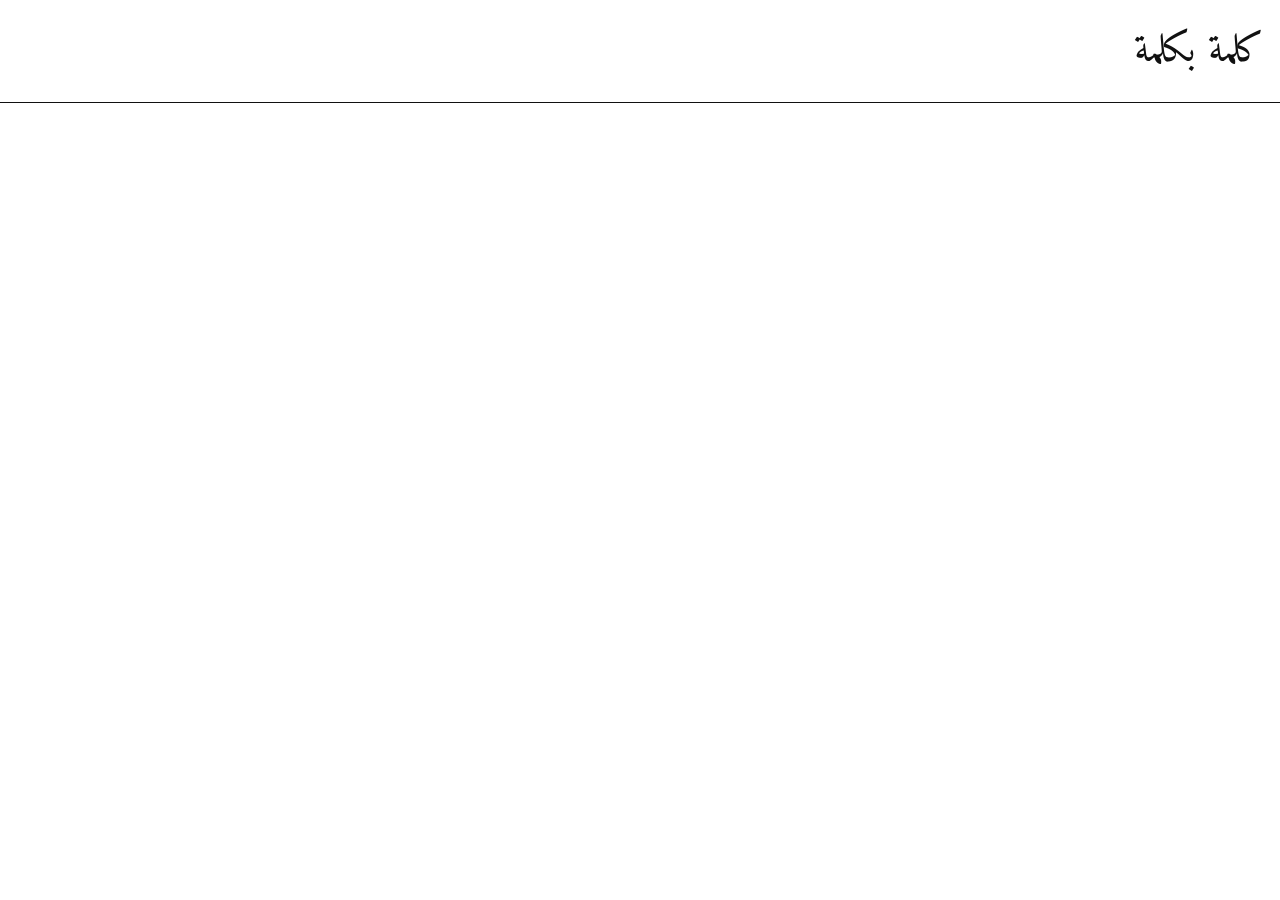
==== flashcards.html @ 45fb8a80 "adding flashcards" ====
<!DOCTYPE html>
<html lang="en">
<head>
  <meta charset="UTF-8">
  <meta name="viewport" content="width=device-width, initial-scale=1">
  <title>Flashcards · كلمة بكلمة</title>
  <link rel="preconnect" href="https://fonts.googleapis.com">
  <link rel="preconnect" href="https://fonts.gstatic.com" crossorigin>
  <link href="https://fonts.googleapis.com/css2?family=EB+Garamond:ital,wght@0,400;0,600;1,400&family=Amiri:wght@400;700&display=swap" rel="stylesheet">
  <link rel="stylesheet" href="style.css?v=9">
</head>
<body>
  <header class="site-header">
    <h1 lang="ar" dir="rtl">كلمة بكلمة</h1>
  </header>
---- style.css ----
:root {
  --ink: #111;
  --muted: #666;
  --line: #111;
  --paper: #fff;
  --danger: #a11;
  --serif: "EB Garamond", Georgia, serif;
  --arabic: "Amiri", "Noto Naskh Arabic", serif;
}

* { box-sizing: border-box; }

body {
  margin: 0;
  background: var(--paper);
  color: var(--ink);
  font-family: var(--serif);
  font-size: 18px;
}

[lang="ar"] { font-family: var(--arabic); }

/* Hidden things stay hidden, even if they have display: flex */
[hidden] { display: none !important; }

/* Header */
.site-header {
  padding: 16px;
  border-bottom: 1px solid var(--line);
}
.site-header h1 {
  margin: 0;
  font-size: 2.5rem;
  font-weight: 400;
}

/* Nav */
.site-nav {
  display: flex;
  justify-content: space-around;
  padding: 20px 16px;
  border-bottom: 1px solid var(--line);
}
.nav-btn {
  background: none;
  border: none;
  padding: 8px 12px;
  font-family: var(--serif);
  font-size: 1.2rem;
  color: var(--ink);
  cursor: pointer;
}
a.nav-btn { text-decoration: none; }
.nav-btn:hover { text-decoration: underline; }
.nav-btn:disabled {
  color: var(--muted);
  cursor: not-allowed;
  text-decoration: none;
}

/* Main area */
main {
  max-width: 1000px;
  margin: 0 auto;
  padding: 24px 16px;
}

#search {
  width: 100%;
  max-width: 320px;
  margin-bottom: 24px;
  padding: 10px 12px;
  font-family: var(--serif);
  font-size: 1.1rem;
  border: 1px solid var(--line);
  border-radius: 0;
  background: var(--paper);
  color: var(--ink);
}

/* Tabs */
.tabs {
  display: flex;
  gap: 12px;
  max-width: 600px;
  margin-bottom: 16px;
}
.tab {
  flex: 1;
  padding: 10px 0;
  font-family: var(--serif);
  font-size: 1.15rem;
  background: var(--paper);
  color: var(--ink);
  border: 1px solid var(--line);
  border-radius: 999px;
  cursor: pointer;
}
.tab.active {
  background: var(--ink);
  color: var(--paper);
}

/* Filters inside Words */
.filters {
  display: flex;
  flex-wrap: wrap;
  gap: 8px;
  margin-bottom: 24px;
}
.filter {
  padding: 4px 12px;
  font-family: var(--serif);
  font-size: 0.95rem;
  background: none;
  color: var(--muted);
  border: 1px solid #bbb;
  border-radius: 999px;
  cursor: pointer;
}
.filter.active {
  color: var(--ink);
  border-color: var(--ink);
}

/* Word list: 1 column on phone, 2 on tablet, 3 on PC */
#word-list {
  display: grid;
  grid-template-columns: 1fr;
  gap: 16px;
}
@media (min-width: 700px) {
  #word-list { grid-template-columns: 1fr 1fr; }
}
@media (min-width: 1000px) {
  #word-list { grid-template-columns: 1fr 1fr 1fr; }
}

/* Word cards */
.word-card {
  border: 1px solid var(--line);
  padding: 16px;
}
.word-top {
  display: flex;
  justify-content: space-between;
  align-items: flex-start;
  gap: 12px;
}
.word-card h2 {
  margin: 0;
  font-size: 1.4rem;
  font-weight: 600;
}
.translit {
  margin: 4px 0 0;
  font-style: italic;
  color: var(--muted);
}
.arabic {
  margin: 0;
  font-size: 1.8rem;
  line-height: 1.2;
}
.type {
  margin: 12px 0 0;
  font-size: 0.85rem;
  text-transform: uppercase;
  letter-spacing: 0.08em;
  color: var(--muted);
}
.notes {
  margin: 12px 0 0;
  font-size: 0.95rem;
  color: var(--muted);
}
.tags {
  margin: 8px 0 0;
  font-size: 0.85rem;
  font-style: italic;
  color: var(--muted);
}
.card-actions {
  display: flex;
  gap: 16px;
  margin-top: 12px;
}
.card-actions button {
  background: none;
  border: none;
  padding: 0;
  font-family: var(--serif);
  font-size: 1rem;
  color: var(--ink);
  text-decoration: underline;
  cursor: pointer;
}
.card-actions .delete-btn { color: var(--danger); }

/* Extra forms (dual, plurals etc.) */
.forms {
  list-style: none;
  margin: 12px 0 0;
  padding: 12px 0 0;
  border-top: 1px solid #ddd;
}
.forms li {
  display: grid;
  grid-template-columns: 130px 1fr auto;
  align-items: baseline;
  gap: 8px;
  padding: 2px 0;
}
.form-label {
  font-size: 0.8rem;
  text-transform: uppercase;
  letter-spacing: 0.06em;
  color: var(--muted);
}
.form-translit {
  font-style: italic;
  color: var(--muted);
}
.form-arabic {
  font-size: 1.3rem;
}

/* Pop-up */
dialog {
  width: min(420px, calc(100% - 32px));
  max-height: 90vh;
  overflow-y: auto;
  padding: 24px;
  border: 1px solid var(--line);
  background: var(--paper);
  color: var(--ink);
}
dialog::backdrop { background: rgba(0, 0, 0, 0.4); }
dialog h2 {
  margin: 0 0 16px;
  font-weight: 400;
}
#add-form input,
#add-form select,
#add-form textarea {
  display: block;
  width: 100%;
  margin-bottom: 12px;
  padding: 10px 12px;
  font-family: var(--serif);
  font-size: 1.1rem;
  border: 1px solid var(--line);
  border-radius: 0;
  background: var(--paper);
  color: var(--ink);
}
#add-form textarea {
  min-height: 70px;
  resize: vertical;
}
#add-form input[lang="ar"] {
  font-family: var(--arabic);
  font-size: 1.3rem;
}
.extra-field {
  border: none;
  margin: 0;
  padding: 0;
}
.extra-field legend {
  padding: 0;
  margin-bottom: 4px;
  font-size: 0.8rem;
  text-transform: uppercase;
  letter-spacing: 0.06em;
  color: var(--muted);
}
.pair {
  display: grid;
  grid-template-columns: 1fr 1fr;
  gap: 8px;
}
.dialog-buttons {
  display: flex;
  justify-content: flex-end;
  gap: 12px;
  margin-top: 8px;
}
.dialog-buttons button {
  padding: 10px 18px;
  font-family: var(--serif);
  font-size: 1rem;
  border: 1px solid var(--line);
  background: var(--paper);
  color: var(--ink);
  cursor: pointer;
}
.dialog-buttons button[type="submit"] {
  background: var(--ink);
  color: var(--paper);
}

/* Lesson Mode */
.lesson-name {
  width: 100%;
  max-width: 420px;
  margin-bottom: 20px;
  padding: 4px 0;
  font-family: var(--serif);
  font-size: 1.6rem;
  border: none;
  border-bottom: 1px solid var(--line);
  border-radius: 0;
  background: var(--paper);
  color: var(--ink);
}
.lesson-form {
  display: grid;
  grid-template-columns: 1fr;
  gap: 8px;
  margin-bottom: 24px;
}
@media (min-width: 700px) {
  .lesson-form { grid-template-columns: 1fr 1fr 1fr 160px auto; }
}
.lesson-form input,
.lesson-form select {
  width: 100%;
  padding: 10px 12px;
  font-family: var(--serif);
  font-size: 1.1rem;
  border: 1px solid var(--line);
  border-radius: 0;
  background: var(--paper);
  color: var(--ink);
}
.lesson-form input[lang="ar"] {
  font-family: var(--arabic);
  font-size: 1.3rem;
}
.lesson-form button,
.lesson-actions button {
  padding: 10px 18px;
  font-family: var(--serif);
  font-size: 1rem;
  border: 1px solid var(--line);
  background: var(--ink);
  color: var(--paper);
  cursor: pointer;
}
#lesson-count {
  margin: 0 0 12px;
  font-size: 1.3rem;
  font-weight: 400;
}
.lesson-item {
  display: flex;
  flex-wrap: wrap;
  justify-content: space-between;
  align-items: center;
  gap: 8px 16px;
  padding: 12px 0;
  border-bottom: 1px solid #ddd;
}
.lesson-item .translit,
.lesson-item .type { margin-left: 8px; }
.lesson-item .arabic { font-size: 1.5rem; }
.lesson-item .card-actions {
  width: 100%;
  margin-top: 0;
}
.lesson-actions {
  display: flex;
  justify-content: flex-end;
  gap: 12px;
  margin-top: 24px;
}
#discard-lesson {
  background: var(--paper);
  color: var(--danger);
  border-color: var(--danger);
}
.lesson-actions button:disabled {
  opacity: 0.4;
  cursor: not-allowed;
}
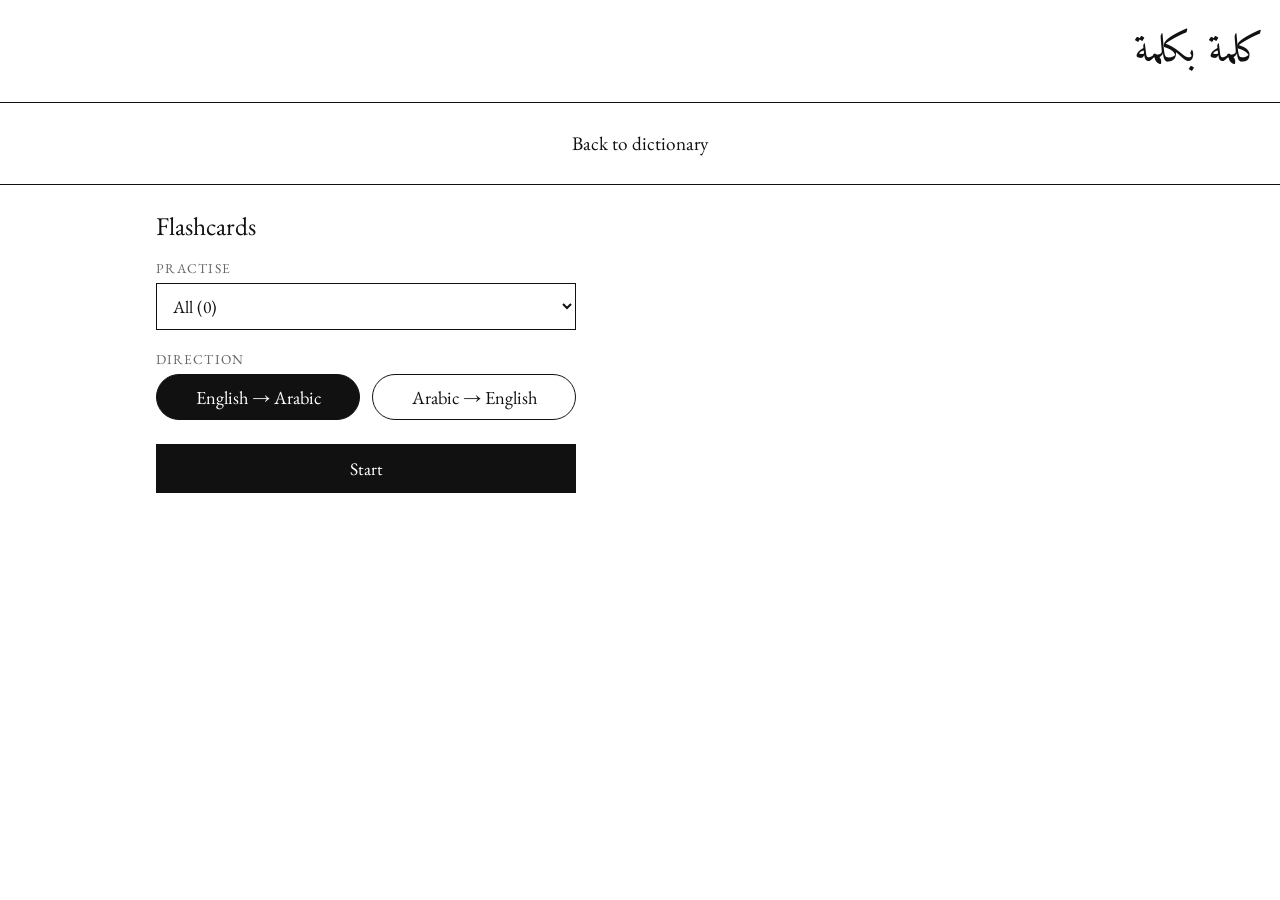
==== commit a50b2ec5: "completed the flashcards feature" ====
--- a/flashcards.html
+++ b/flashcards.html
@@ -7,9 +7,55 @@
   <link rel="preconnect" href="https://fonts.googleapis.com">
   <link rel="preconnect" href="https://fonts.gstatic.com" crossorigin>
   <link href="https://fonts.googleapis.com/css2?family=EB+Garamond:ital,wght@0,400;0,600;1,400&family=Amiri:wght@400;700&display=swap" rel="stylesheet">
-  <link rel="stylesheet" href="style.css?v=9">
+  <link rel="stylesheet" href="style.css?v=11">
 </head>
 <body>
   <header class="site-header">
     <h1 lang="ar" dir="rtl">كلمة بكلمة</h1>
-  </header>+  </header>
+
+  <nav class="site-nav">
+    <a href="index.html" class="nav-btn">Back to dictionary</a>
+  </nav>
+
+  <main>
+    <section id="fc-setup" class="fc-setup">
+      <h2 class="fc-title">Flashcards</h2>
+
+      <label class="fc-label" for="fc-set">Practise</label>
+      <select id="fc-set" class="fc-select"></select>
+
+      <p class="fc-label">Direction</p>
+      <div id="fc-direction" class="tabs">
+        <button class="tab active" data-direction="en-ar">English → Arabic</button>
+        <button class="tab" data-direction="ar-en">Arabic → English</button>
+      </div>
+
+      <button id="fc-start" class="fc-primary">Start</button>
+    </section>
+
+    <section id="fc-play" hidden>
+      <p id="fc-progress" class="fc-progress"></p>
+      <div id="fc-card" class="fc-card" role="button" tabindex="0"></div>
+      <div id="fc-answer" class="fc-answer" hidden>
+        <button id="fc-again" class="fc-secondary">Again</button>
+        <button id="fc-got" class="fc-primary">Got it</button>
+      </div>
+      <button id="fc-quit" class="fc-link">End session</button>
+    </section>
+
+    <section id="fc-summary" hidden>
+      <h2 class="fc-title">Done!</h2>
+      <p id="fc-result" class="fc-result"></p>
+      <div class="fc-answer">
+        <button id="fc-change" class="fc-secondary">Change set</button>
+        <button id="fc-restart" class="fc-primary">Go again</button>
+      </div>
+    </section>
+  </main>
+
+  <script src="js/storage.js?v=2"></script>
+  <script src="js/shared.js?v=3"></script>
+  <script src="js/flashcards.js?v=1"></script>
+</body>
+</html>
--- a/style.css
+++ b/style.css
@@ -383,4 +383,139 @@
 .lesson-actions button:disabled {
   opacity: 0.4;
   cursor: not-allowed;
+}
+
+/* "More forms" in Lesson Mode */
+.lesson-more { grid-column: 1 / -1; }
+.lesson-more summary {
+  margin-bottom: 8px;
+  font-size: 0.95rem;
+  color: var(--muted);
+  cursor: pointer;
+}
+.lesson-more .extra-field { margin-bottom: 8px; }
+.lesson-item .forms {
+  width: 100%;
+  margin-top: 0;
+}
+
+/* Flashcards */
+.fc-setup { max-width: 420px; }
+.fc-title {
+  margin: 0 0 16px;
+  font-size: 1.6rem;
+  font-weight: 400;
+}
+.fc-label {
+  display: block;
+  margin: 0 0 6px;
+  font-size: 0.85rem;
+  text-transform: uppercase;
+  letter-spacing: 0.08em;
+  color: var(--muted);
+}
+.fc-select {
+  width: 100%;
+  margin-bottom: 20px;
+  padding: 10px 12px;
+  font-family: var(--serif);
+  font-size: 1.1rem;
+  border: 1px solid var(--line);
+  border-radius: 0;
+  background: var(--paper);
+  color: var(--ink);
+}
+.fc-primary,
+.fc-secondary {
+  padding: 12px 24px;
+  font-family: var(--serif);
+  font-size: 1.1rem;
+  border: 1px solid var(--line);
+  cursor: pointer;
+}
+.fc-primary {
+  background: var(--ink);
+  color: var(--paper);
+}
+.fc-secondary {
+  background: var(--paper);
+  color: var(--ink);
+}
+.fc-setup .fc-primary {
+  width: 100%;
+  margin-top: 8px;
+}
+
+#fc-play,
+#fc-summary {
+  max-width: 520px;
+  margin: 0 auto;
+}
+#fc-summary { text-align: center; }
+
+.fc-progress {
+  margin: 0 0 12px;
+  text-align: center;
+  color: var(--muted);
+}
+.fc-card {
+  display: flex;
+  flex-direction: column;
+  justify-content: center;
+  min-height: 260px;
+  padding: 32px 24px;
+  border: 1px solid var(--line);
+  text-align: center;
+  cursor: pointer;
+  user-select: none;
+}
+.fc-english {
+  margin: 0;
+  font-size: 2rem;
+}
+.fc-arabic {
+  margin: 0;
+  font-size: 2.6rem;
+  line-height: 1.4;
+}
+.fc-translit {
+  margin: 4px 0 0;
+  font-size: 1.2rem;
+  font-style: italic;
+  color: var(--muted);
+}
+.fc-hint {
+  margin: 24px 0 0;
+  font-size: 0.85rem;
+  color: var(--muted);
+}
+.fc-card hr {
+  width: 40%;
+  margin: 20px auto;
+  border: none;
+  border-top: 1px solid #ddd;
+}
+.fc-card .forms { text-align: left; }
+
+.fc-answer {
+  display: flex;
+  gap: 12px;
+  margin-top: 16px;
+}
+.fc-answer button { flex: 1; }
+
+.fc-link {
+  display: block;
+  margin: 24px auto 0;
+  background: none;
+  border: none;
+  font-family: var(--serif);
+  font-size: 1rem;
+  color: var(--muted);
+  text-decoration: underline;
+  cursor: pointer;
+}
+.fc-result {
+  margin: 0 0 16px;
+  font-size: 1.3rem;
 }
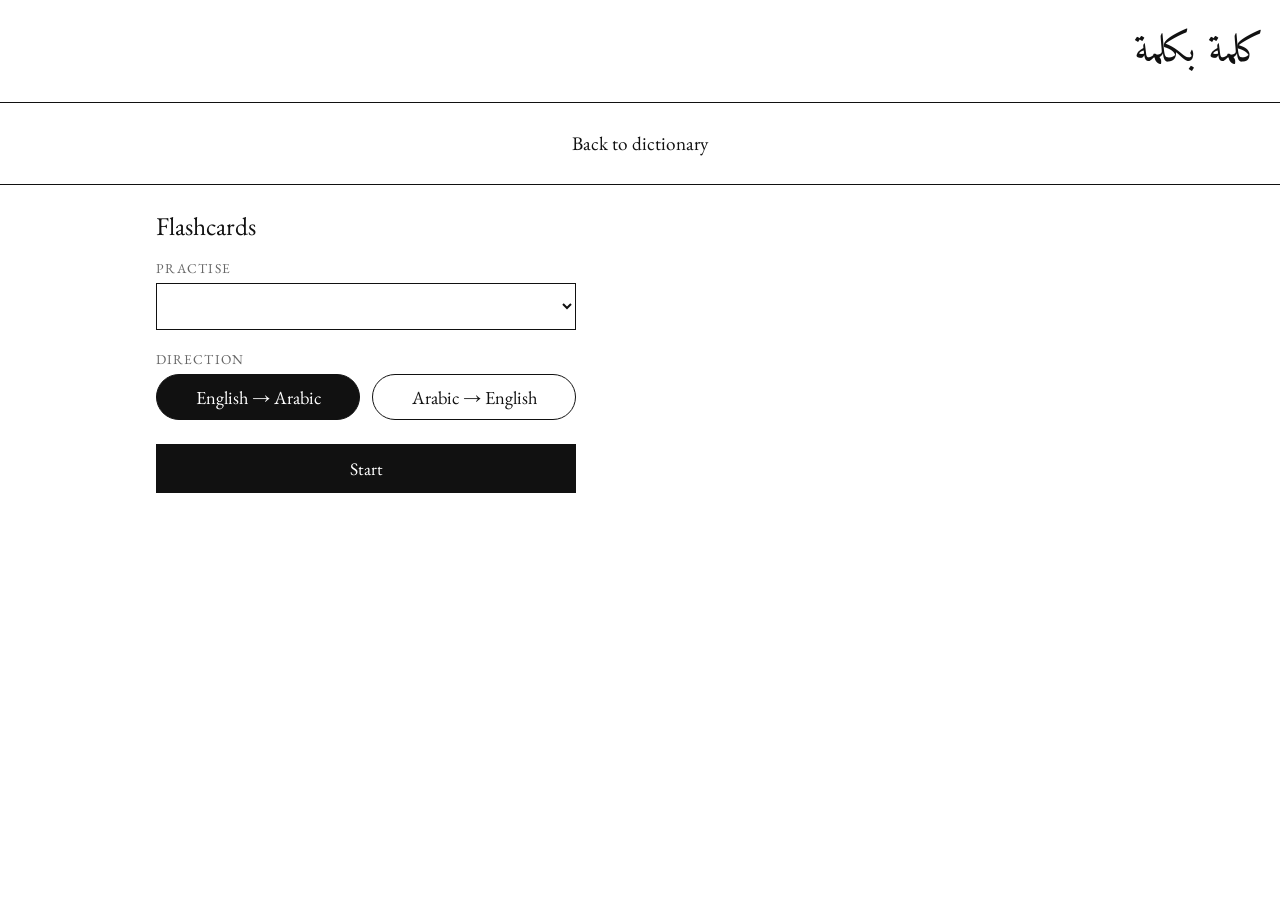
==== commit c9820944: "Load flashcard words from API" ====
--- a/flashcards.html
+++ b/flashcards.html
@@ -54,8 +54,8 @@
     </section>
   </main>
 
-  <script src="js/storage.js?v=2"></script>
+  <script src="js/storage.js?v=6"></script>
   <script src="js/shared.js?v=3"></script>
-  <script src="js/flashcards.js?v=1"></script>
+  <script src="js/flashcards.js?v=2"></script>
 </body>
 </html>
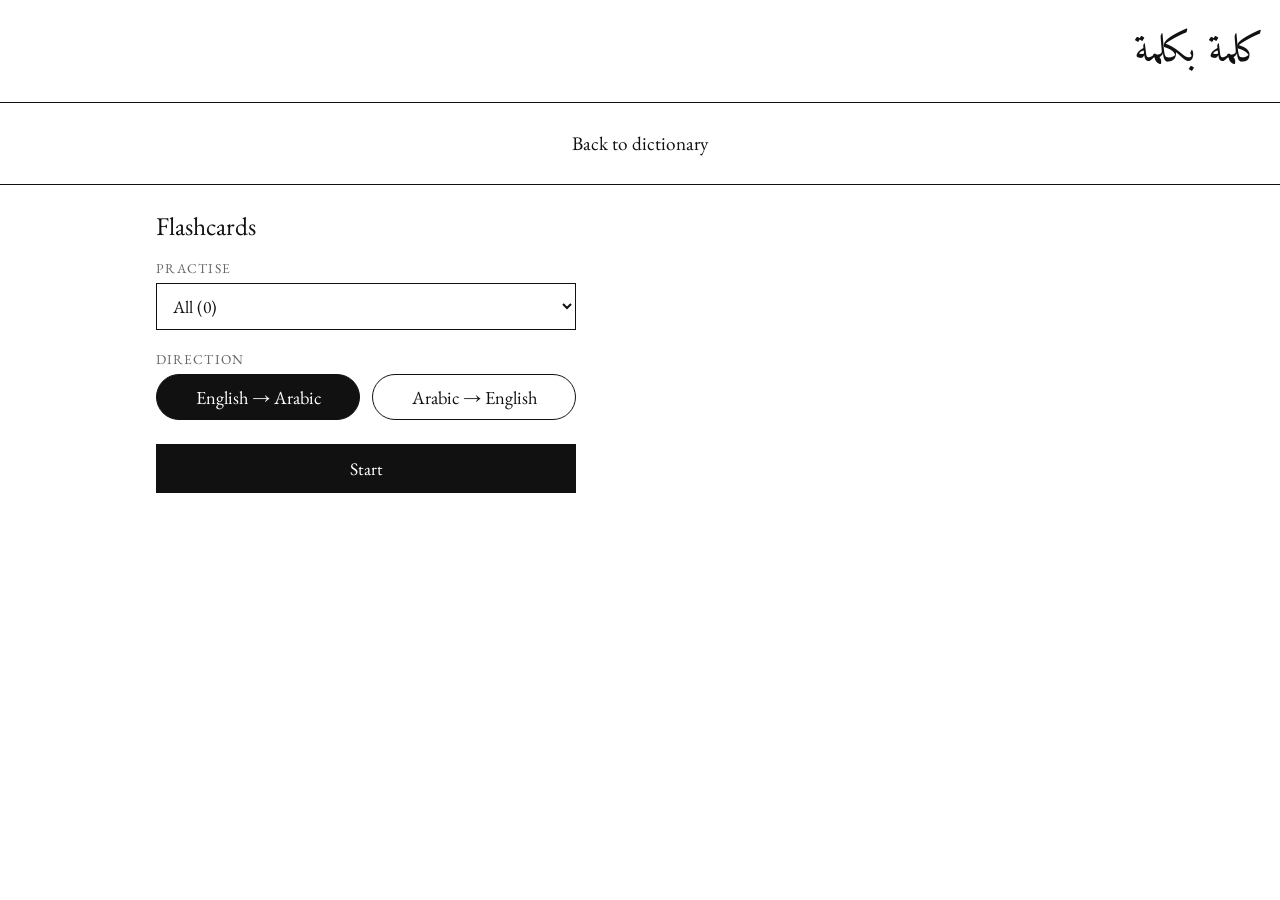
==== commit d912c19c: "Remove unused saveWords and handle load errors" ====
--- a/flashcards.html
+++ b/flashcards.html
@@ -54,7 +54,7 @@
     </section>
   </main>
 
-  <script src="js/storage.js?v=6"></script>
+  <script src="js/storage.js?v=7"></script>
   <script src="js/shared.js?v=3"></script>
   <script src="js/flashcards.js?v=2"></script>
 </body>
